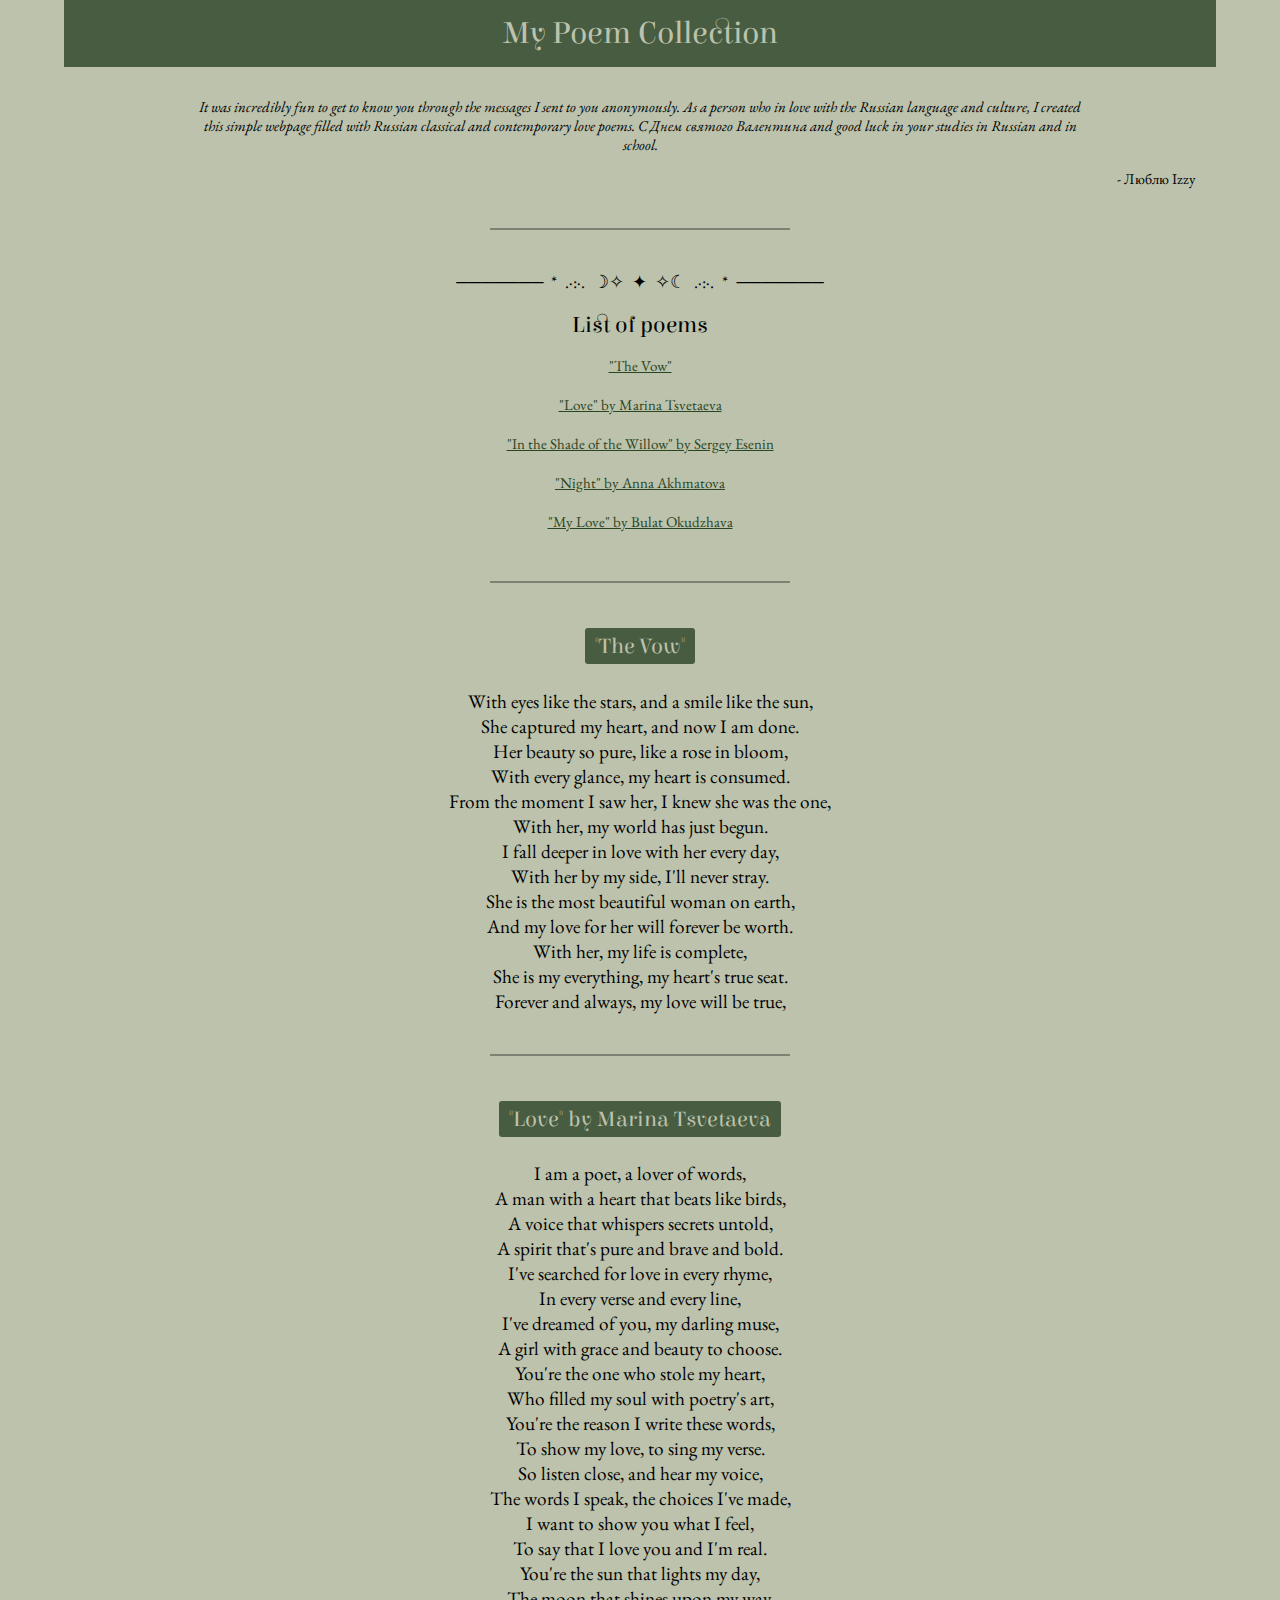
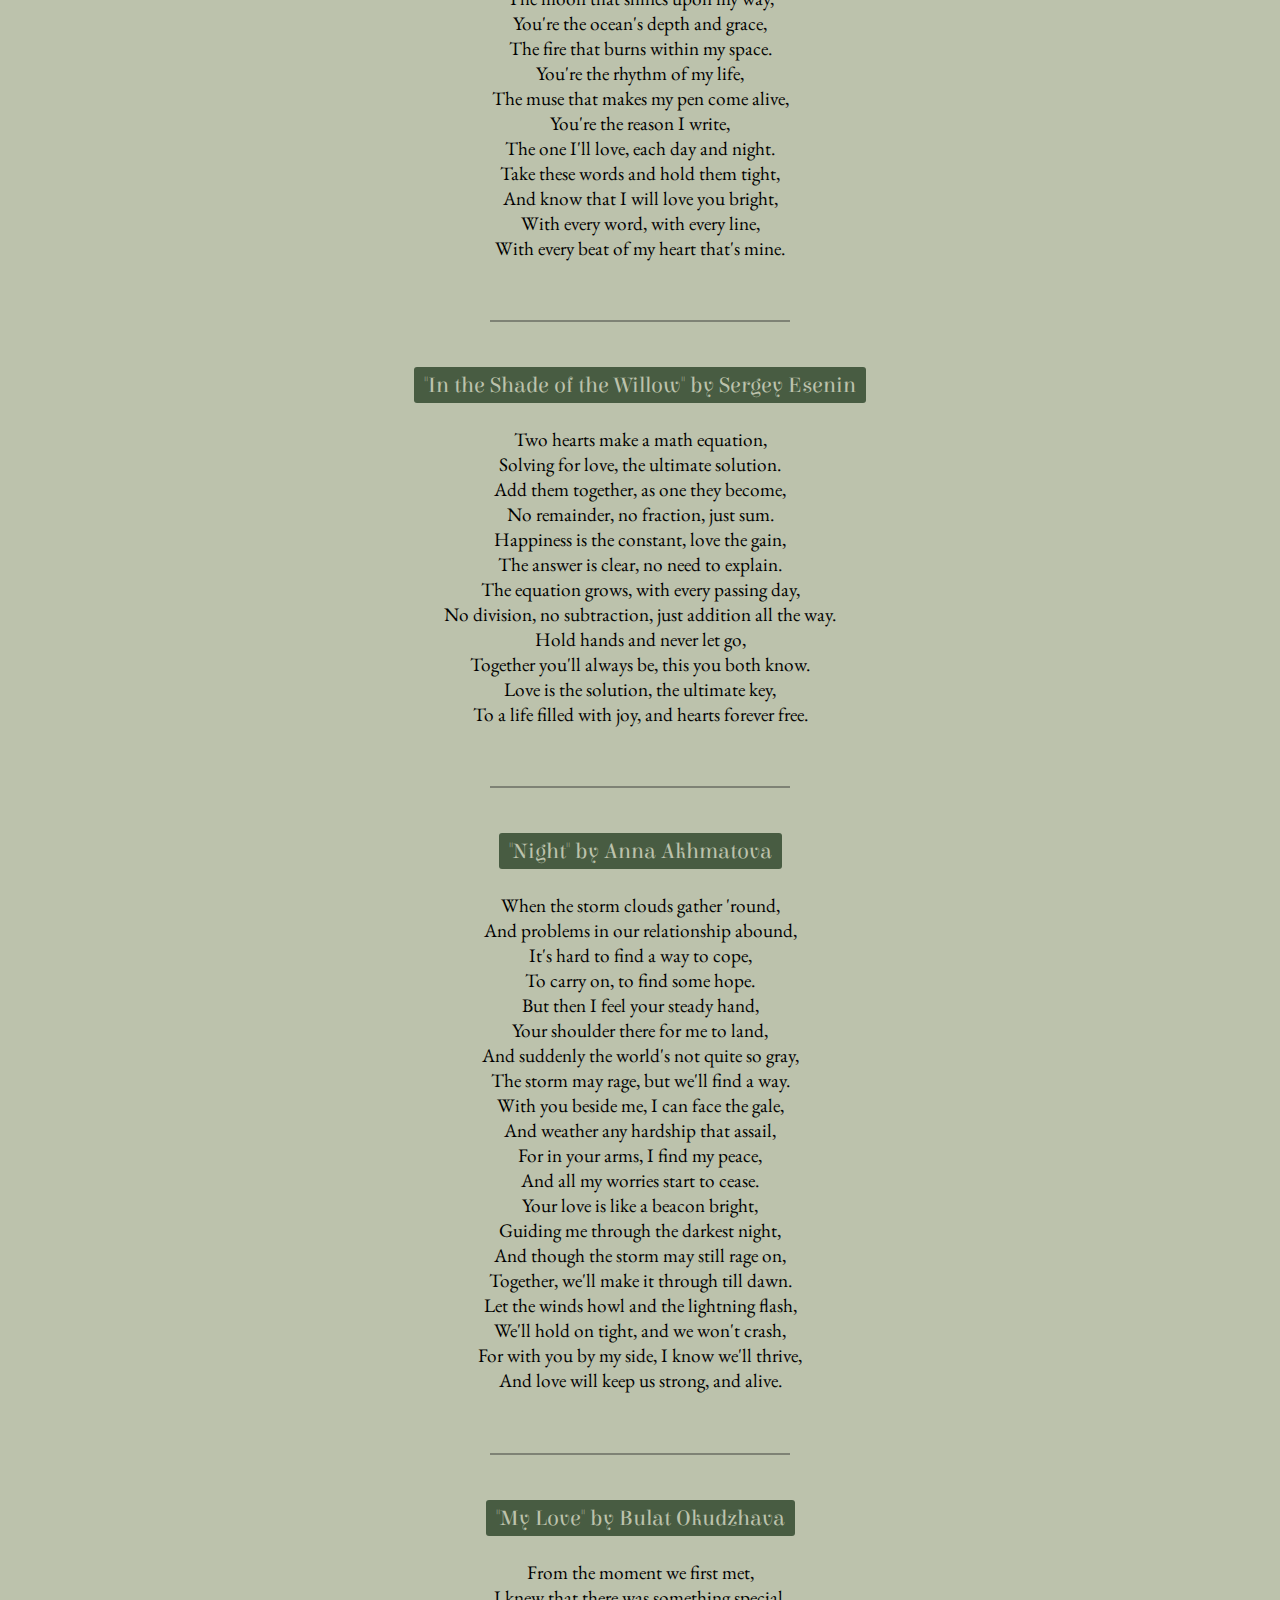
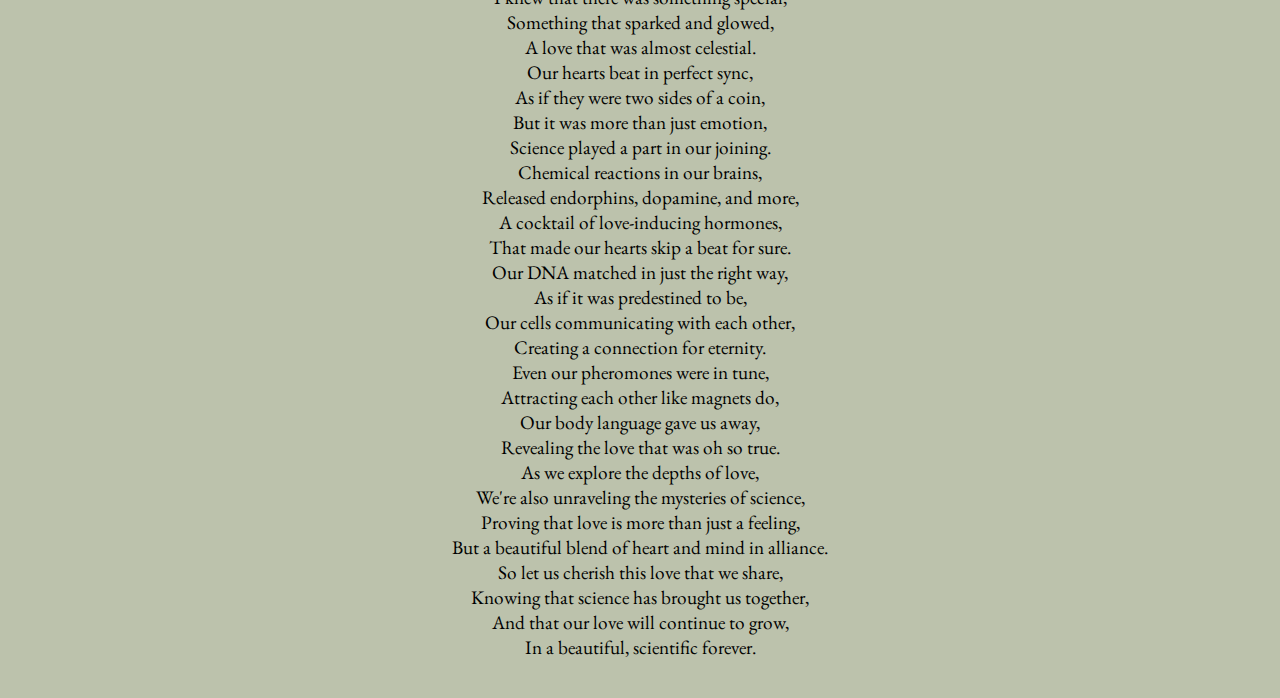
==== poem.html @ 5c4bd58e "Add files via upload" ====
<!DOCTYPE html>
<html lang="en">
	<head>
		<meta charset="UTF-8" />
		<meta http-equiv="X-UA-Compatible" content="IE=edge" />
		<meta name="viewport" content="width=device-width, initial-scale=1.0" />
		<link rel="stylesheet" href="https://cdnjs.cloudflare.com/ajax/libs/font-awesome/6.2.1/css/all.min.css" />
		<link rel="shortcut icon" href="favicon.png" type="image/x-icon" />
		<link rel="stylesheet" href="pstyle.css" />
		<title>My Poem Collection</title>
	</head>
	<body>
		<header class="my-header">
			<h1>My Poem Collection</h1>
		</header>
		<main class="my-main">
			<section id="message">
				<p class="center">
					It was incredibly fun to get to know you through the messages I sent to you anonymously. As a person who in love with the Russian language and culture, I created this simple webpage filled with Russian classical and contemporary love poems.
					С Днем святого Валентина and good luck in your studies in Russian and in school.
				</p>
				<p class="right">- Люблю Izzy</p>
			</section>
			<hr />
			<p class="border center">───────&nbsp;&nbsp;* &nbsp;.·:·. &nbsp;☽✧ &nbsp;✦ &nbsp;✧☾ &nbsp;.·:·. &nbsp;*&nbsp;&nbsp;───────</p>
			
			<section id="table-contents" class="center">
				<h2>List of poems</h2>
				<ul>
					<li><a href="#The Vow">"The Vow"</a></li>
					<li><a href="#marina-tsvetaeva">"Love" by Marina Tsvetaeva</a></li>
					<li><a href="#sergey-esenin">"In the Shade of the Willow" by Sergey Esenin</a></li>
					<li><a href="#anna-akhmatova">"Night" by Anna Akhmatova</a></li>
					<li><a href="#bulat-okudzhava">"My Love" by Bulat Okudzhava</a></li>
				</ul>
			</section>
			

			<hr />
			<section id="poems-set">
				<!-- "I Loved You" by Alexander Pushkin -->
				<article class="card" id="The Vow">
					<div class="poem">
						<h3 class="poet">"The Vow" </h3>
						<blockquote>
							With eyes like the stars, and a smile like the sun,<br />She captured my heart, and now I am done.<br />
							Her beauty so pure, like a rose in bloom,<br />
							With every glance, my heart is consumed.<br />
							From the moment I saw her, I knew she was the one,<br />With her, my world has just begun.<br />
							I fall deeper in love with her every day,<br />
							With her by my side, I'll never stray.<br />
							She is the most beautiful woman on earth,<br />And my love for her will forever be worth.<br />
							With her, my life is complete,<br />
							She is my everything, my heart's true seat.<br />
							Forever and always, my love will be true,<br /For the most beautiful woman on earth, I'll always do.<br />

				<hr />

				<!-- "Love" by Marina Tsvetaeva -->
				<article class="card" id="marina-tsvetaeva">
					<div class="poem">
						<h3 class="poet">"Love" by Marina Tsvetaeva</h3>
						<blockquote>I am a poet, a lover of words,<br />
A man with a heart that beats like birds,<br />
A voice that whispers secrets untold,<br />
A spirit that's pure and brave and bold.<br />
I've searched for love in every rhyme,<br />
In every verse and every line,<br />
I've dreamed of you, my darling muse,<br />
A girl with grace and beauty to choose.<br />
You're the one who stole my heart,<br />
Who filled my soul with poetry's art,<br />
You're the reason I write these words,<br />
To show my love, to sing my verse.<br />
So listen close, and hear my voice,<br />
The words I speak, the choices I've made,<br />
I want to show you what I feel,<br />
To say that I love you and I'm real.<br />
You're the sun that lights my day,<br />
The moon that shines upon my way,<br />
You're the ocean's depth and grace,<br />
The fire that burns within my space.<br />
You're the rhythm of my life,<br />
The muse that makes my pen come alive,<br />
You're the reason I write,<br />
The one I'll love, each day and night.<br />
Take these words and hold them tight,<br />
And know that I will love you bright,<br />
With every word, with every line,<br />
With every beat of my heart that's mine.
</blockquote>

				<hr />

				<!-- "In the Shade of the Willow" by Sergey Esenin -->
				<article class="card" id="sergey-esenin">
					<div class="poem">
						<h3 class="poet">"In the Shade of the Willow" by Sergey Esenin</h3>
						<blockquote>Two hearts make a math equation,<br />
Solving for love, the ultimate solution.<br />
Add them together, as one they become,<br />
No remainder, no fraction, just sum.<br />
Happiness is the constant, love the gain,<br />
The answer is clear, no need to explain.<br />
The equation grows, with every passing day,<br />
No division, no subtraction, just addition all the way.<br />
Hold hands and never let go,<br />
Together you'll always be, this you both know.<br />
Love is the solution, the ultimate key,<br />
To a life filled with joy, and hearts forever free.<br />
</blockquote>

				<hr />

				<!-- "Night" by Anna Akhmatova -->
				<article class="card" id="anna-akhmatova">
					<div class="poem">
						<h3 class="poet">"Night" by Anna Akhmatova</h3>
						<blockquote>When the storm clouds gather 'round,<br />
And problems in our relationship abound,<br />
It's hard to find a way to cope,<br />
To carry on, to find some hope.<br />
But then I feel your steady hand,<br />
Your shoulder there for me to land,<br />
And suddenly the world's not quite so gray,<br />
The storm may rage, but we'll find a way.<br />
With you beside me, I can face the gale,<br />
And weather any hardship that assail,<br />
For in your arms, I find my peace,<br />
And all my worries start to cease.<br />
Your love is like a beacon bright,<br />
Guiding me through the darkest night,<br />
And though the storm may still rage on,<br />
Together, we'll make it through till dawn.<br />
Let the winds howl and the lightning flash,<br />
We'll hold on tight, and we won't crash,<br />
For with you by my side, I know we'll thrive,<br />
And love will keep us strong, and alive.<br />
</blockquote>

				<hr />

				<!-- "Night" by Anna Akhmatova -->
				<article class="card" id="bulat-okudzhava">
					<div class="poem">
						<h3 class="poet">"My Love" by Bulat Okudzhava</h3>
						<blockquote>From the moment we first met,<br />
I knew that there was something special,<br />
Something that sparked and glowed,<br />
A love that was almost celestial.<br />
Our hearts beat in perfect sync,<br />
As if they were two sides of a coin,<br />
But it was more than just emotion,<br />
Science played a part in our joining.<br />
Chemical reactions in our brains,<br />
Released endorphins, dopamine, and more,<br />
A cocktail of love-inducing hormones,<br />
That made our hearts skip a beat for sure.<br />
Our DNA matched in just the right way,<br />
As if it was predestined to be,<br />
Our cells communicating with each other,<br />
Creating a connection for eternity.<br />
Even our pheromones were in tune,<br />
Attracting each other like magnets do,<br />
Our body language gave us away,<br />
Revealing the love that was oh so true.<br />
As we explore the depths of love,<br />
We're also unraveling the mysteries of science,<br />
Proving that love is more than just a feeling,<br />
But a beautiful blend of heart and mind in alliance.<br />
So let us cherish this love that we share,<br />
Knowing that science has brought us together,<br />
And that our love will continue to grow,<br />
In a beautiful, scientific forever.<br />
</blockquote>

			</section>
		</main>
		</body>
</html>
---- pstyle.css ----
@import url("https://fonts.googleapis.com/css2?family=EB+Garamond:ital@0;1&display=swap");
@import url("https://fonts.googleapis.com/css2?family=Elsie&display=swap");

* {
	box-sizing: border-box;
}

body {
	padding: 0;
	background-color: #bcc2ac;
	margin: 0 auto;
	width: 40%;
	font-family: "EB Garamond", serif;
	font-size: 15px;
}
a {
	color: #2a4522;
	transition: 400ms;
}
a:hover,
footer > a:hover {
	color: #eef2e4;
}
h1,
h2,
.poet {
	font-family: "Elsie", cursive;
	font-weight: normal;
}

/* HEADER */
h1 {
	background-color: #485c42;
	margin: 0;
	color: #bcc2ac;
	font-family: "Elsie", cursive;
	text-align: center;
	font-size: 2.6rem;
	padding: 15px 0;
}

/* MAIN */
.my-main {
	padding: 0 20px;
}
hr {
	margin: 40px auto;
	border: 1px solid rgba(47, 47, 47, 0.438);
	width: 300px;
}
.center {
	text-align: center;
}
#message {
	margin-top: 30px;
}
#message > .center {
	font-style: italic;
	margin: 0 auto;
	width: 80%;
}
.right {
	text-align: right;
}
.border {
	font-size: 1.1rem;
}

/* TABLE OF CONTENTS */
li {
	list-style: none;
	padding-bottom: 10px;
}
li:not(:first-child) {
	padding-top: 10px;
}
ul {
	padding: 0;
}

/* THE POEMS */
.description {
	text-align: justify;
	line-height: 25px;
}
.source-link {
	display: flex;
	justify-content: center;
	text-decoration: none;
}
.poem {
	display: flex;
	place-items: center;
	text-align: center;
	flex-direction: column;
	font-size: 1.2rem;
}
.poet {
	text-align: center;
	margin: 5px 0;
	background-color: #485c42;
	color: #bcc2ac;
	padding: 5px 10px;
	border-radius: 3px;
}

/* FOOTER */
footer {
	width: 100%;
	margin-top: 60px;
	text-align: center;
	padding: 5px 0;
	background-color: #485c42;
	color: #b1b7b0;
}
footer > a {
	color: #bcc2ac;
	transition: 400ms;
}

.fa-code {
	color: #103305;
	padding-right: 5px;
}

/* MEDIA QUERIES */
@media only screen and (max-width: 500px) {
	body {
		width: 100%;
	}

	/* HEADER */
	h1 {
		font-size: 1.5rem;
	}
	.poem {
		font-size: 1rem;
	}
	.poet {
		font-size: 1.2rem;
	}
}
@media only screen and (max-width: 1100px) {
	body {
		width: 100%;
	}

	/* MAIN */
	.my-main {
		padding: 0 40px;
	}

	/* HEADER */
	h1 {
		font-size: 2rem;
	}
	.poem {
		font-size: 1.1rem;
	}
	.poet {
		font-size: 1.3rem;
	}
}
@media only screen and (min-width: 1100px) and (max-width: 1300px) {
	body {
		width: 90%;
	}

	/* MAIN */
	.my-main {
		padding: 0 20px;
	}

	/* HEADER */
	h1 {
		font-size: 2rem;
	}
	.poem {
		font-size: 1.2rem;
	}
	.poet {
		font-size: 1.4rem;
	}
}
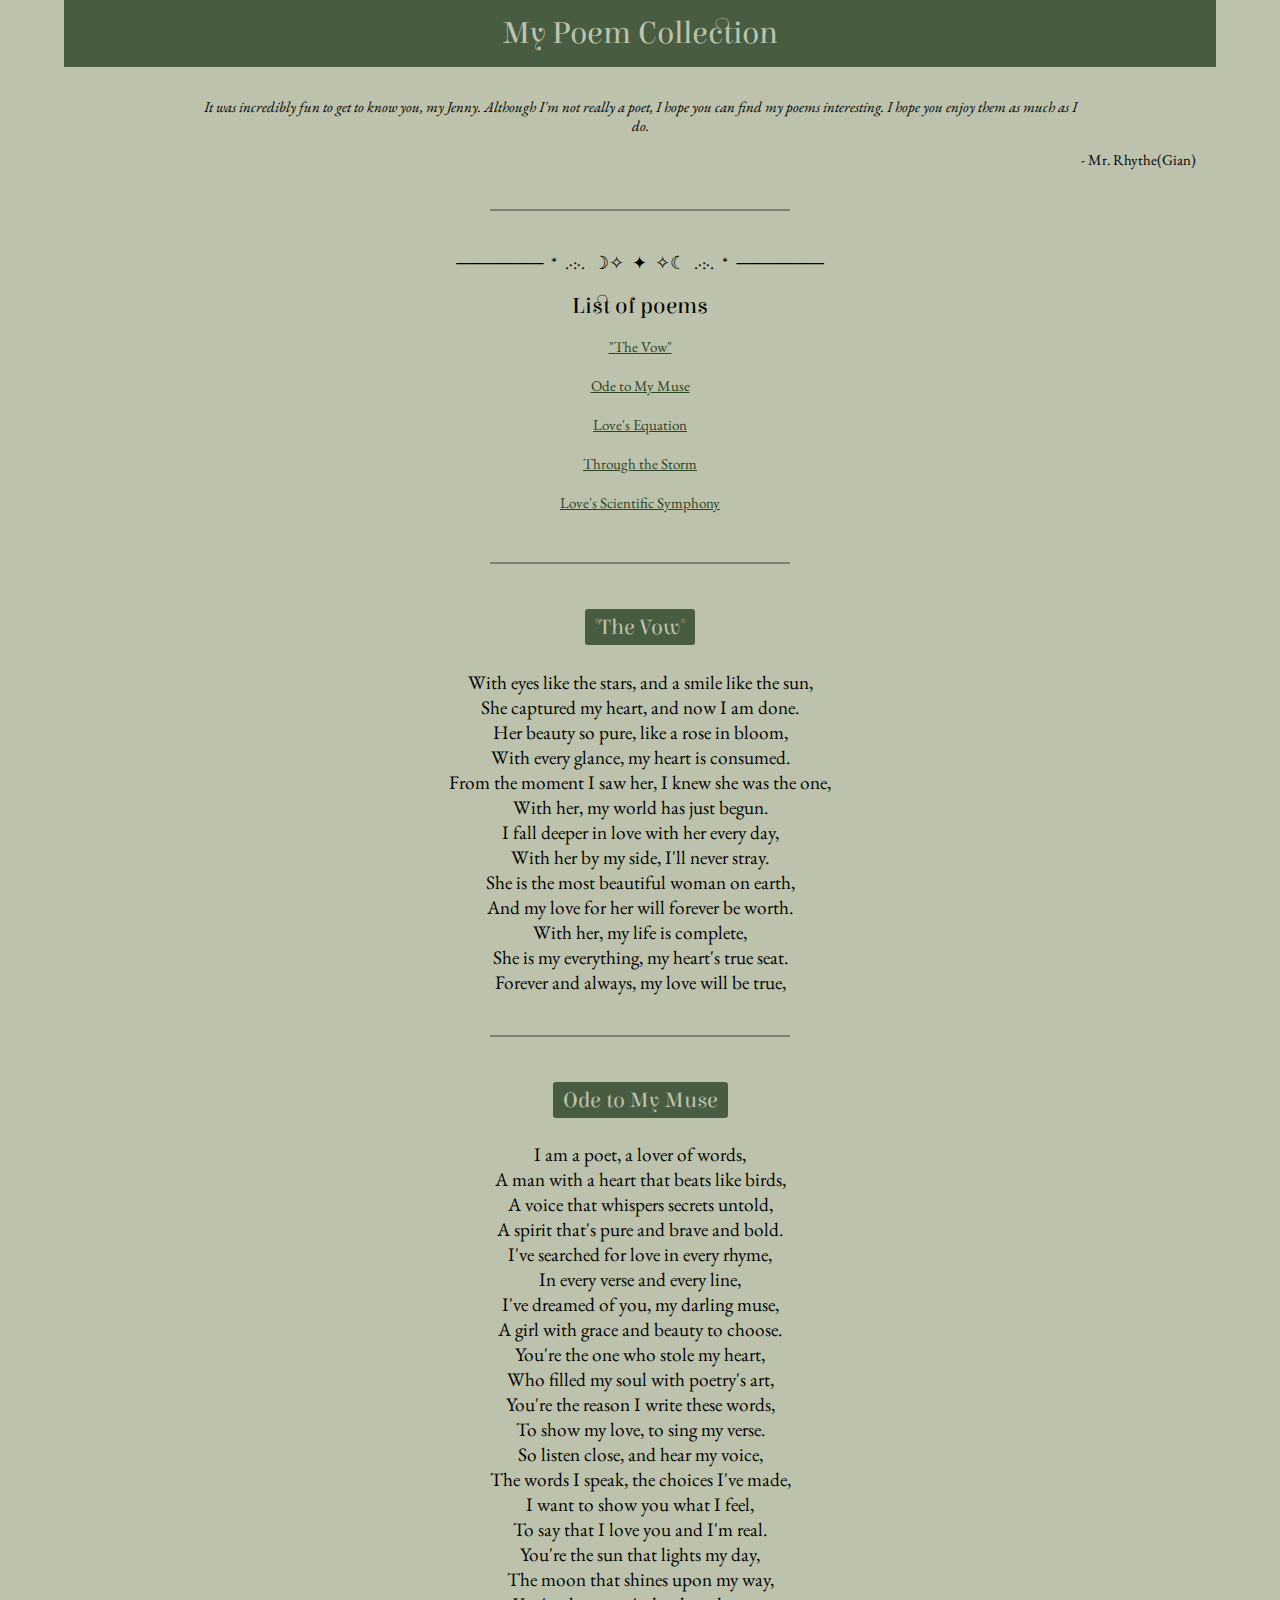
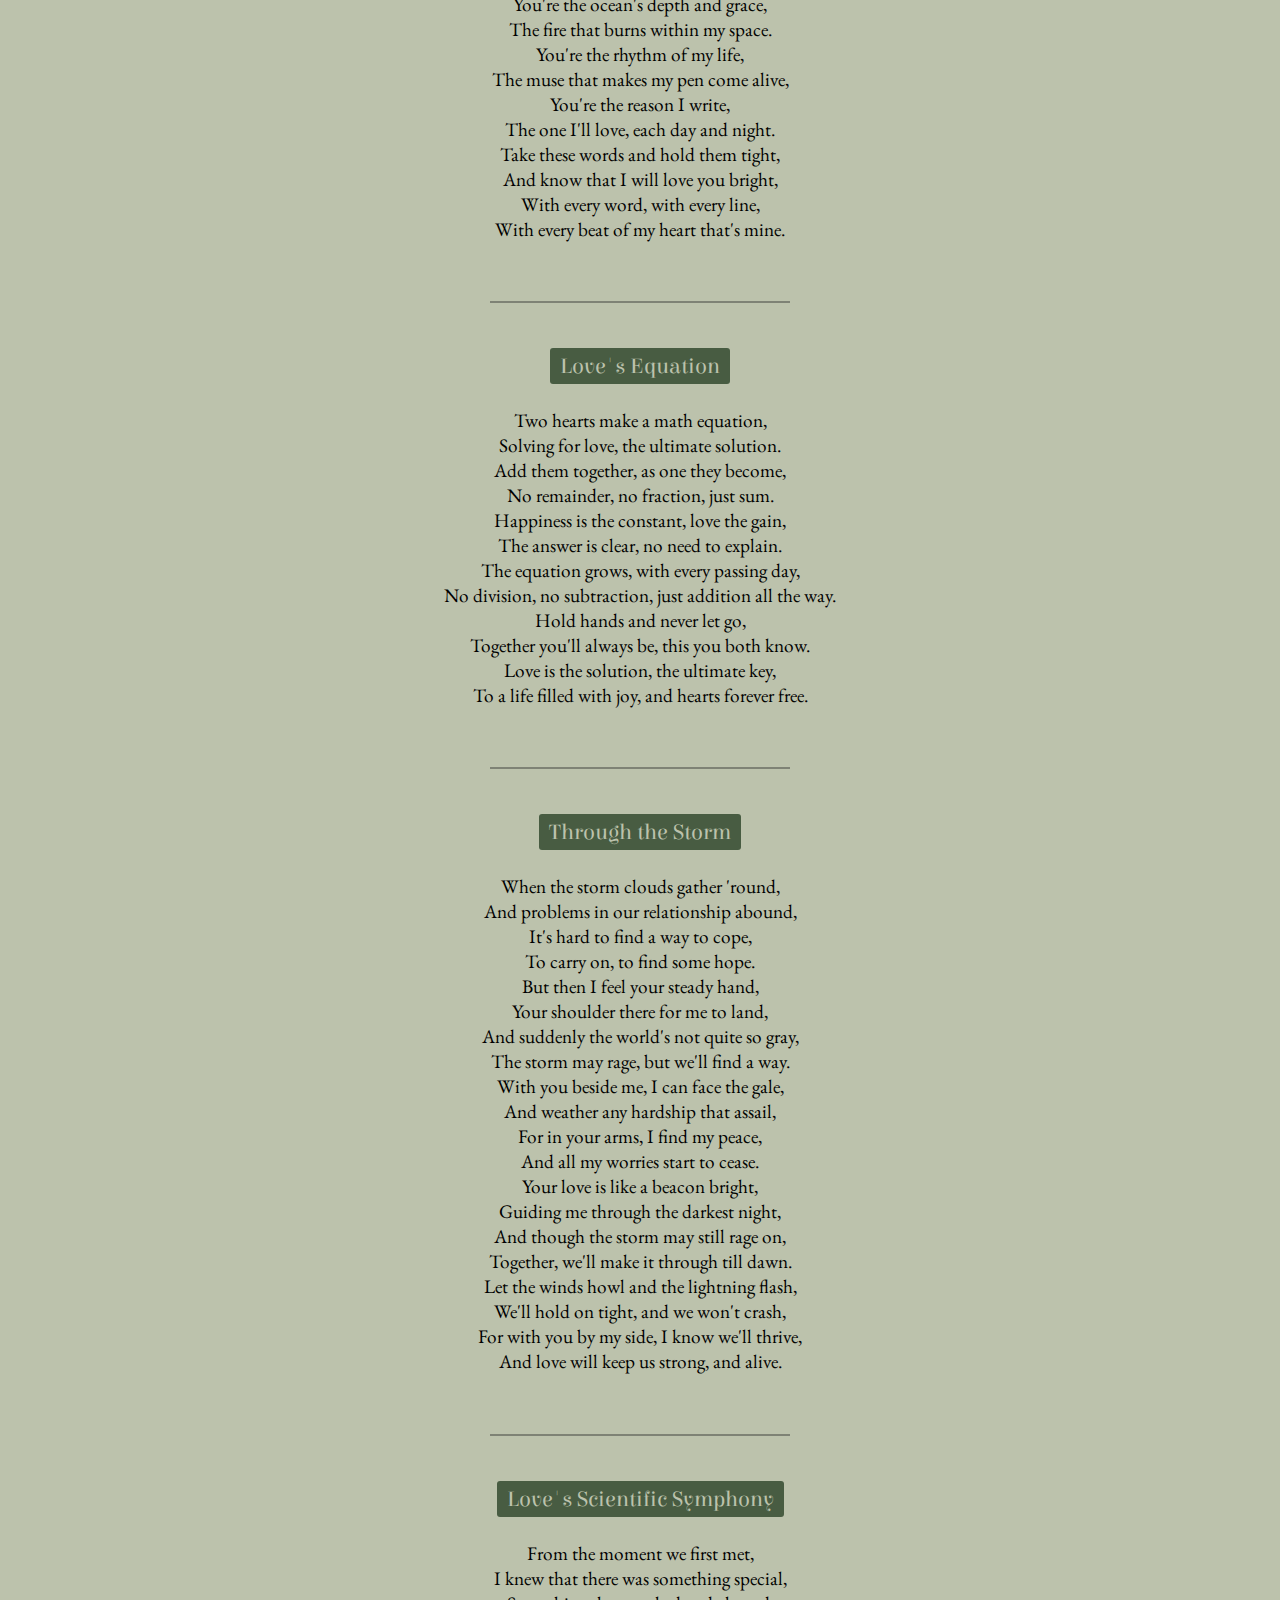
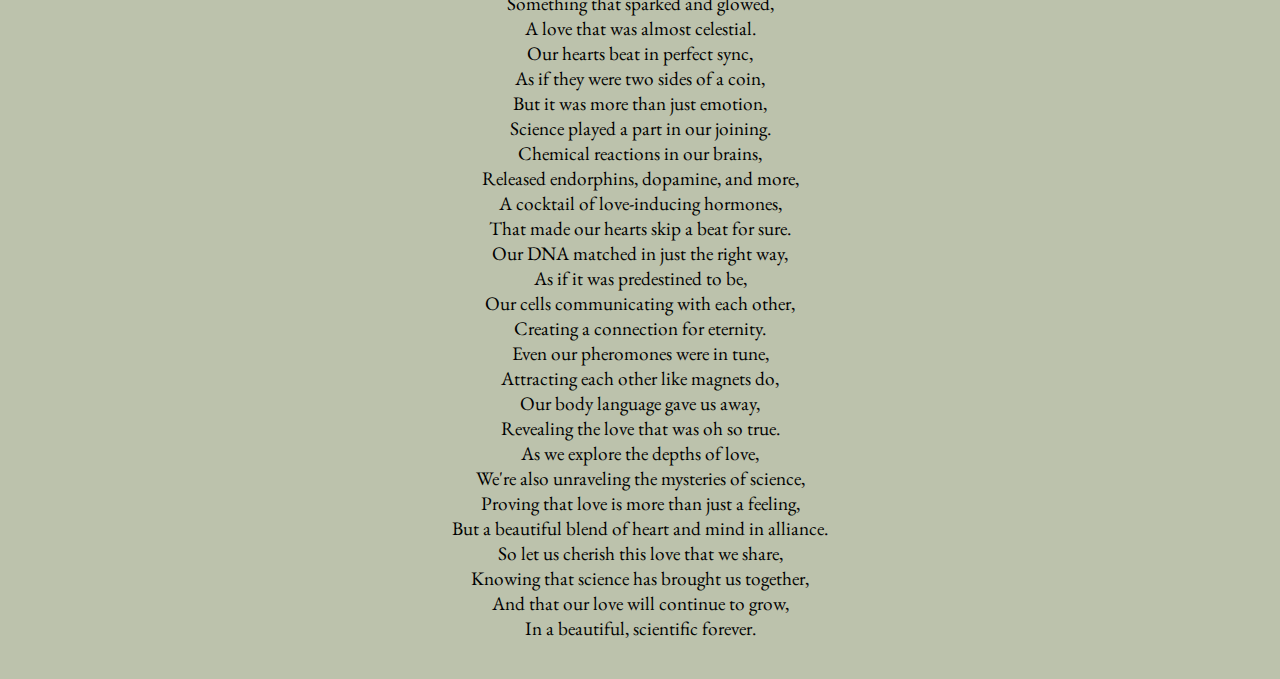
==== commit cfbe2a65: "poem.html" ====
--- a/poem.html
+++ b/poem.html
@@ -16,10 +16,9 @@
 		<main class="my-main">
 			<section id="message">
 				<p class="center">
-					It was incredibly fun to get to know you through the messages I sent to you anonymously. As a person who in love with the Russian language and culture, I created this simple webpage filled with Russian classical and contemporary love poems.
-					С Днем святого Валентина and good luck in your studies in Russian and in school.
+					It was incredibly fun to get to know you, my Jenny. Although I'm not really a poet, I hope you can find my poems interesting. I hope you enjoy them as much as I do.
 				</p>
-				<p class="right">- Люблю Izzy</p>
+				<p class="right">- Mr. Rhythe(Gian)</p>
 			</section>
 			<hr />
 			<p class="border center">───────&nbsp;&nbsp;* &nbsp;.·:·. &nbsp;☽✧ &nbsp;✦ &nbsp;✧☾ &nbsp;.·:·. &nbsp;*&nbsp;&nbsp;───────</p>
@@ -28,10 +27,10 @@
 				<h2>List of poems</h2>
 				<ul>
 					<li><a href="#The Vow">"The Vow"</a></li>
-					<li><a href="#marina-tsvetaeva">"Love" by Marina Tsvetaeva</a></li>
-					<li><a href="#sergey-esenin">"In the Shade of the Willow" by Sergey Esenin</a></li>
-					<li><a href="#anna-akhmatova">"Night" by Anna Akhmatova</a></li>
-					<li><a href="#bulat-okudzhava">"My Love" by Bulat Okudzhava</a></li>
+					<li><a href="#Ode to My Muse">Ode to My Muse</a></li>
+					<li><a href="#Love's Equation">Love's Equation</a></li>
+					<li><a href="Through the Storm">Through the Storm</a></li>
+					<li><a href="#Love's Scientific Symphony">Love's Scientific Symphony</a></li>
 				</ul>
 			</section>
 			
@@ -57,9 +56,9 @@
 				<hr />
 
 				<!-- "Love" by Marina Tsvetaeva -->
-				<article class="card" id="marina-tsvetaeva">
+				<article class="card" id="Ode to My Muse">
 					<div class="poem">
-						<h3 class="poet">"Love" by Marina Tsvetaeva</h3>
+						<h3 class="poet">Ode to My Muse</h3>
 						<blockquote>I am a poet, a lover of words,<br />
 A man with a heart that beats like birds,<br />
 A voice that whispers secrets untold,<br />
@@ -93,9 +92,9 @@
 				<hr />
 
 				<!-- "In the Shade of the Willow" by Sergey Esenin -->
-				<article class="card" id="sergey-esenin">
+				<article class="card" id="Love's Equation">
 					<div class="poem">
-						<h3 class="poet">"In the Shade of the Willow" by Sergey Esenin</h3>
+						<h3 class="poet">Love's Equation</h3>
 						<blockquote>Two hearts make a math equation,<br />
 Solving for love, the ultimate solution.<br />
 Add them together, as one they become,<br />
@@ -113,9 +112,9 @@
 				<hr />
 
 				<!-- "Night" by Anna Akhmatova -->
-				<article class="card" id="anna-akhmatova">
+				<article class="card" id="Through the Storm">
 					<div class="poem">
-						<h3 class="poet">"Night" by Anna Akhmatova</h3>
+						<h3 class="poet">Through the Storm</h3>
 						<blockquote>When the storm clouds gather 'round,<br />
 And problems in our relationship abound,<br />
 It's hard to find a way to cope,<br />
@@ -141,9 +140,9 @@
 				<hr />
 
 				<!-- "Night" by Anna Akhmatova -->
-				<article class="card" id="bulat-okudzhava">
+				<article class="card" id="Love's Scientific Symphony">
 					<div class="poem">
-						<h3 class="poet">"My Love" by Bulat Okudzhava</h3>
+						<h3 class="poet">Love's Scientific Symphony</h3>
 						<blockquote>From the moment we first met,<br />
 I knew that there was something special,<br />
 Something that sparked and glowed,<br />
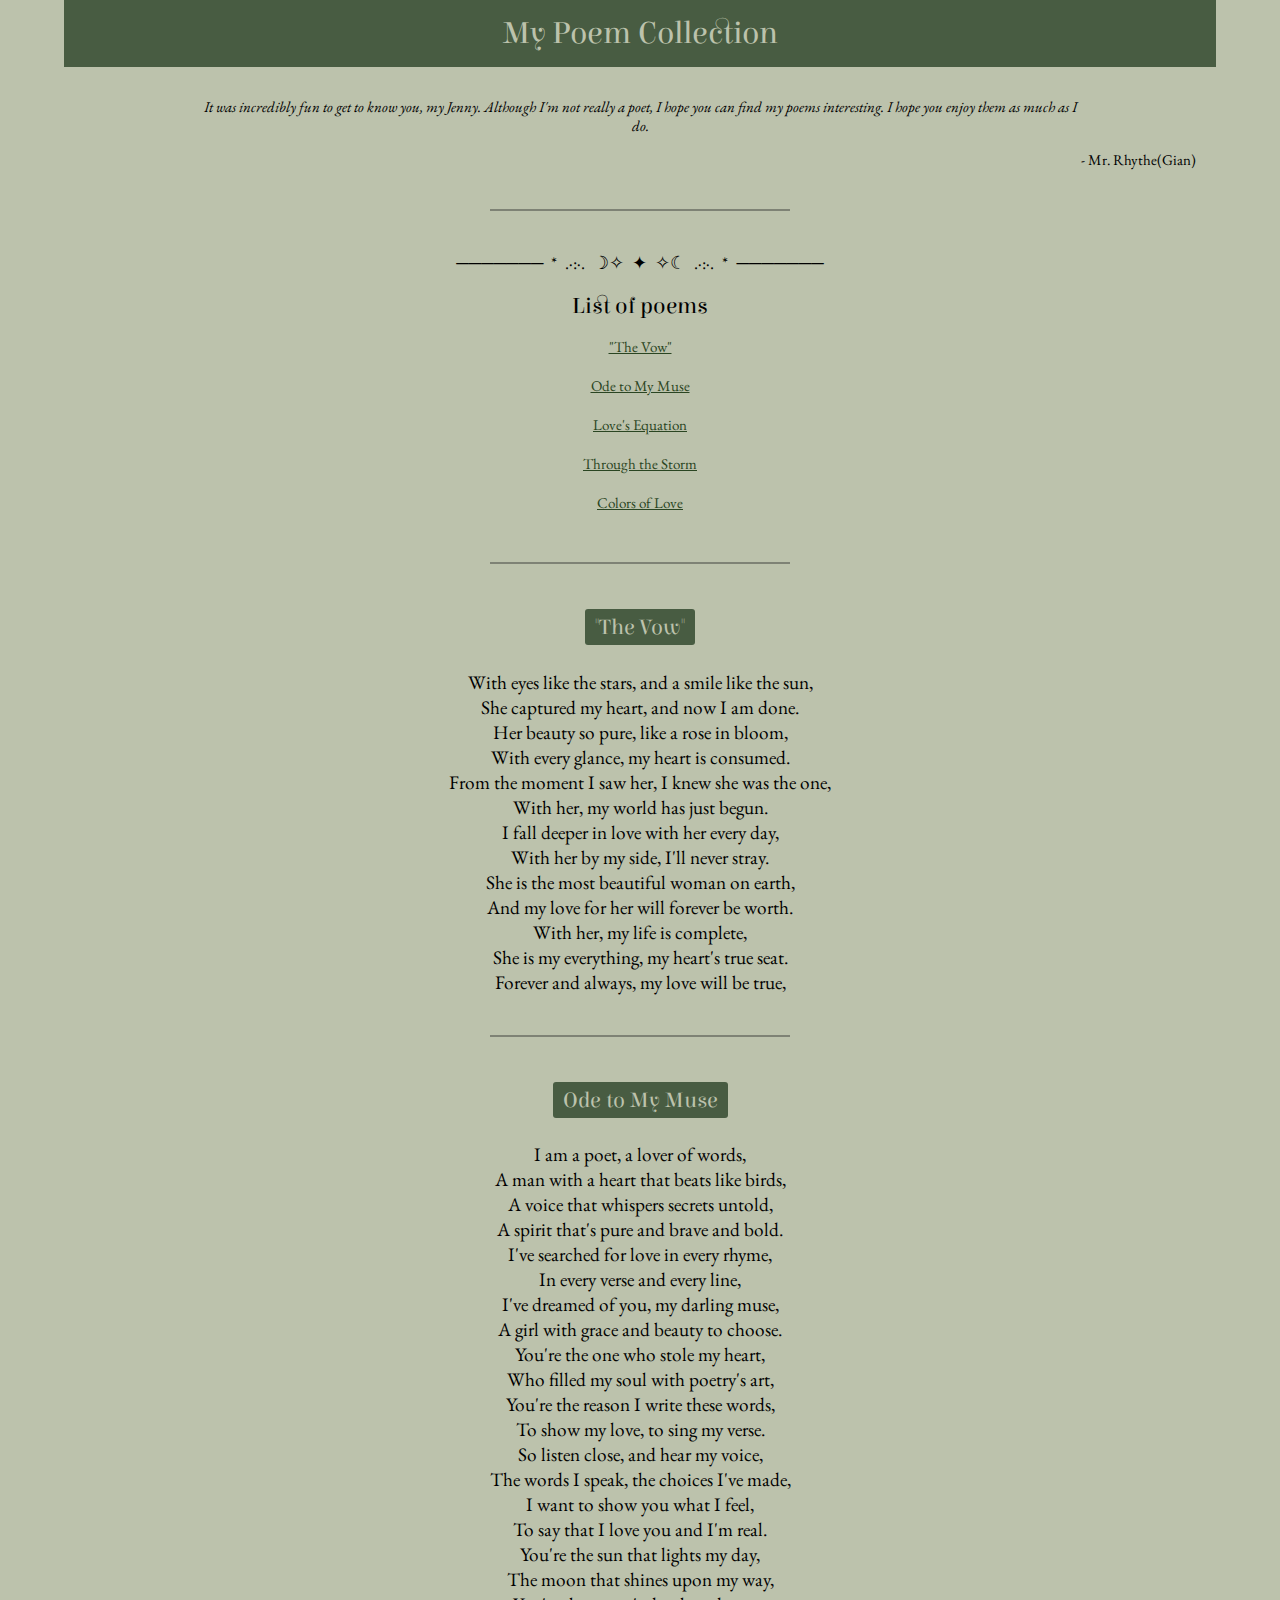
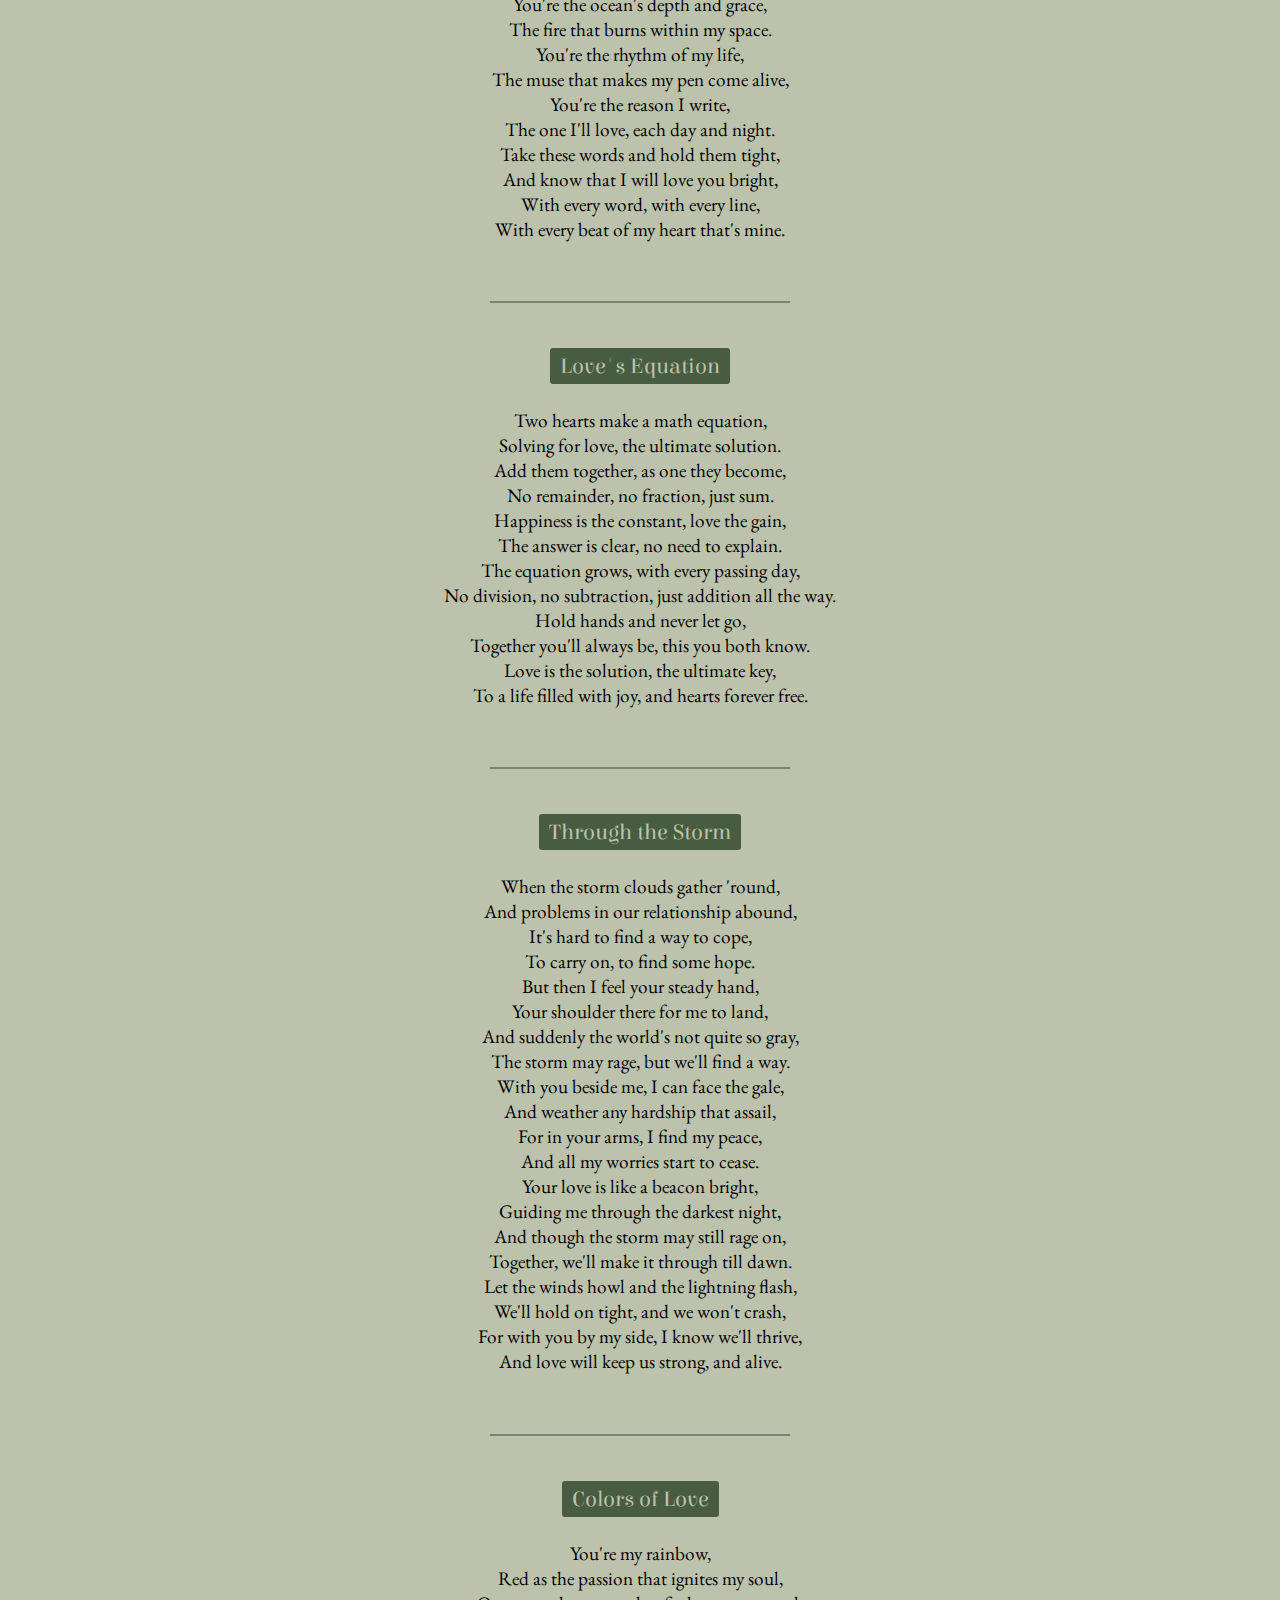
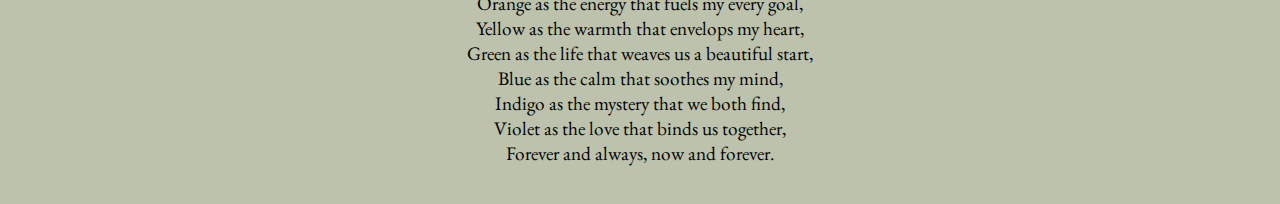
==== commit cac33195: "poem.html" ====
--- a/poem.html
+++ b/poem.html
@@ -30,7 +30,7 @@
 					<li><a href="#Ode to My Muse">Ode to My Muse</a></li>
 					<li><a href="#Love's Equation">Love's Equation</a></li>
 					<li><a href="Through the Storm">Through the Storm</a></li>
-					<li><a href="#Love's Scientific Symphony">Love's Scientific Symphony</a></li>
+					<li><a href="#Love's Scientific Symphony">Colors of Love</a></li>
 				</ul>
 			</section>
 			
@@ -142,35 +142,17 @@
 				<!-- "Night" by Anna Akhmatova -->
 				<article class="card" id="Love's Scientific Symphony">
 					<div class="poem">
-						<h3 class="poet">Love's Scientific Symphony</h3>
-						<blockquote>From the moment we first met,<br />
-I knew that there was something special,<br />
-Something that sparked and glowed,<br />
-A love that was almost celestial.<br />
-Our hearts beat in perfect sync,<br />
-As if they were two sides of a coin,<br />
-But it was more than just emotion,<br />
-Science played a part in our joining.<br />
-Chemical reactions in our brains,<br />
-Released endorphins, dopamine, and more,<br />
-A cocktail of love-inducing hormones,<br />
-That made our hearts skip a beat for sure.<br />
-Our DNA matched in just the right way,<br />
-As if it was predestined to be,<br />
-Our cells communicating with each other,<br />
-Creating a connection for eternity.<br />
-Even our pheromones were in tune,<br />
-Attracting each other like magnets do,<br />
-Our body language gave us away,<br />
-Revealing the love that was oh so true.<br />
-As we explore the depths of love,<br />
-We're also unraveling the mysteries of science,<br />
-Proving that love is more than just a feeling,<br />
-But a beautiful blend of heart and mind in alliance.<br />
-So let us cherish this love that we share,<br />
-Knowing that science has brought us together,<br />
-And that our love will continue to grow,<br />
-In a beautiful, scientific forever.<br />
+						<h3 class="poet">Colors of Love</h3>
+						<blockquote>You're my rainbow,<br />
+Red as the passion that ignites my soul,<br />
+Orange as the energy that fuels my every goal,<br />
+Yellow as the warmth that envelops my heart,<br />
+Green as the life that weaves us a beautiful start,<br />
+Blue as the calm that soothes my mind,<br />
+Indigo as the mystery that we both find,<br />
+Violet as the love that binds us together,<br />
+Forever and always, now and forever.<br />
+
 </blockquote>
 
 			</section>
